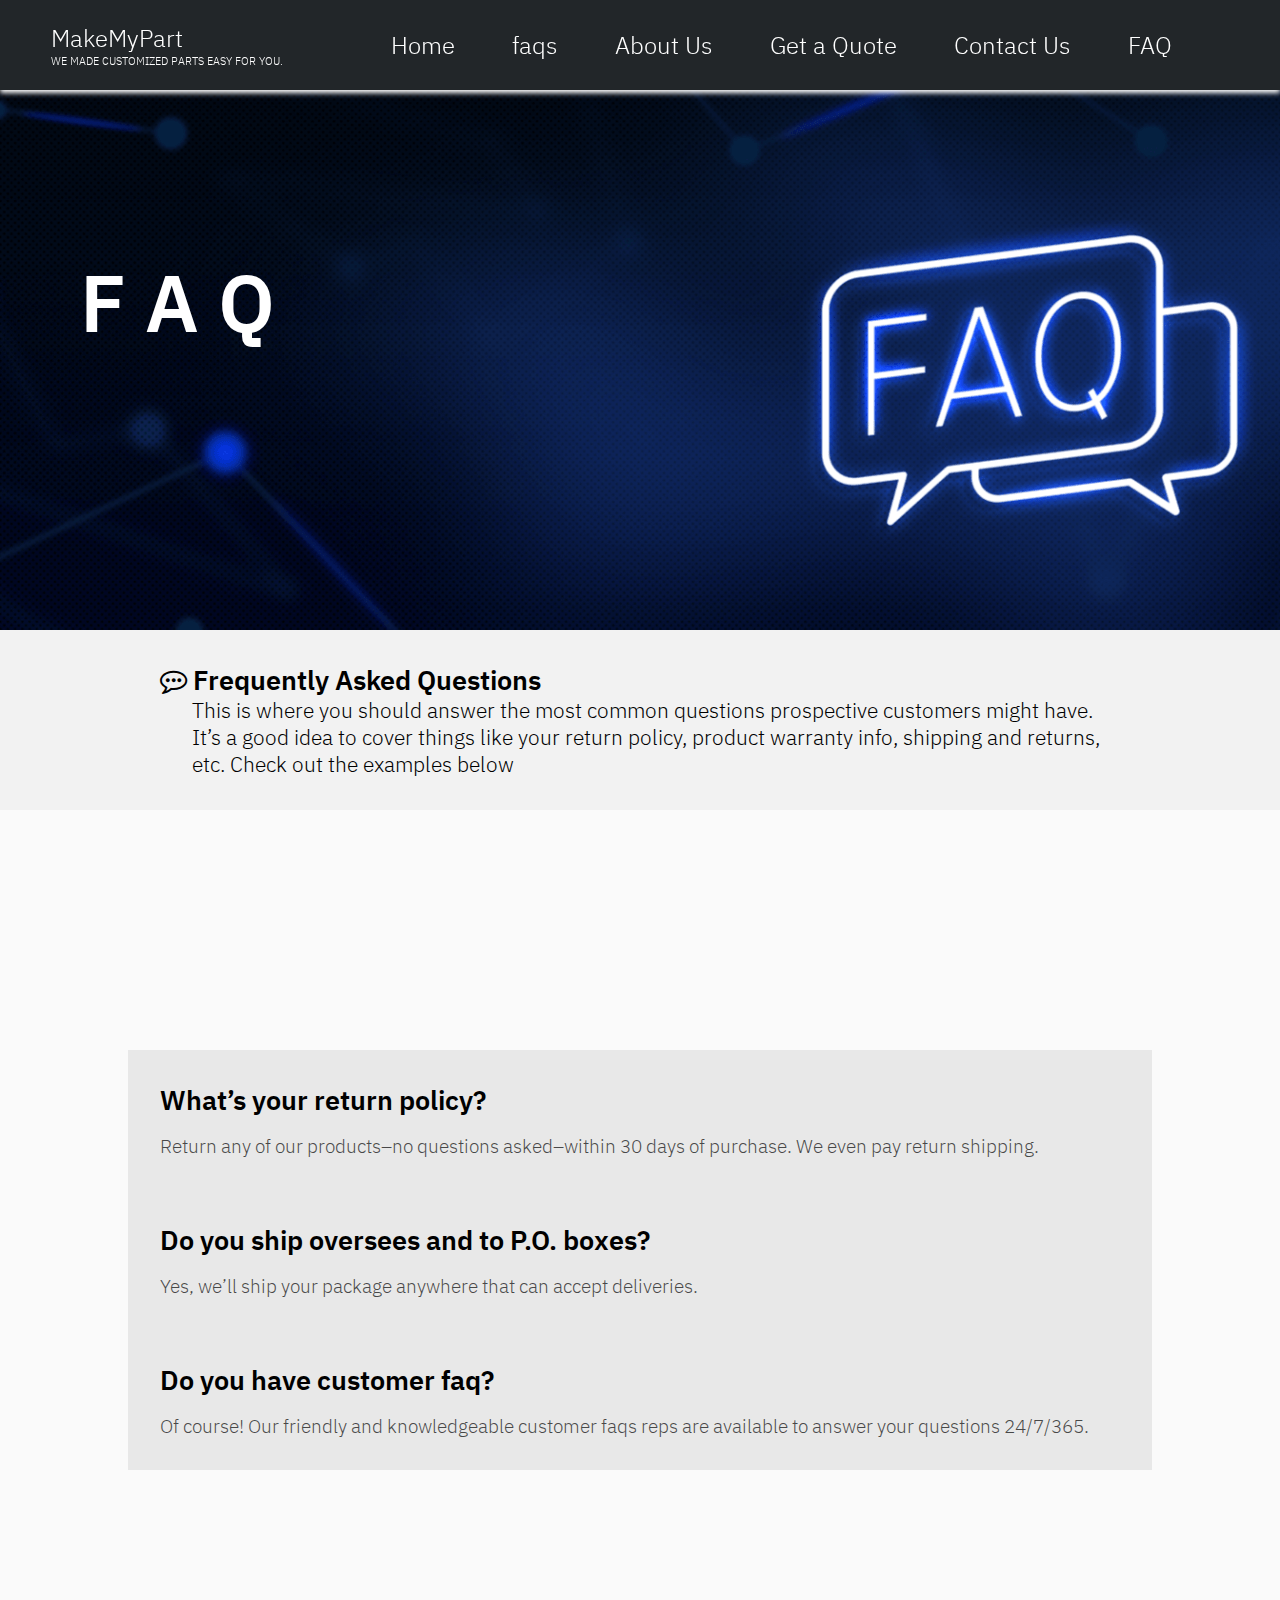
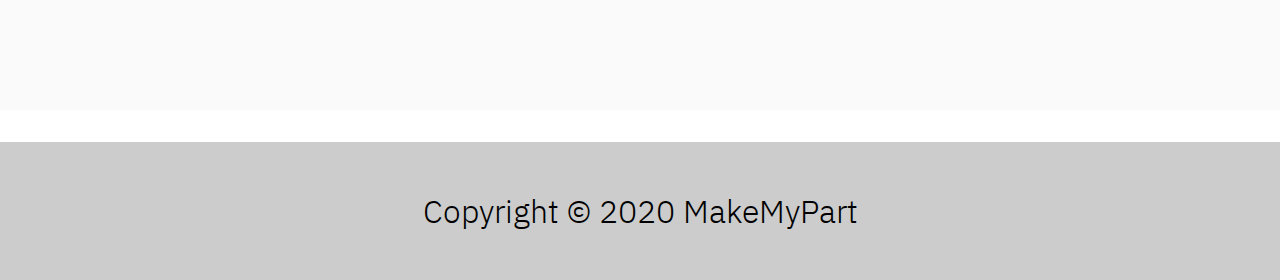
==== faq/index.html @ b11353af "renamed faq.html to index.html" ====
<!DOCTYPE html>
<html lang="en">
<head>
    <meta charset="UTF-8">
    <meta name="viewport" content="width=device-width, initial-scale=1.0">
    <title>FAQ</title>
    <link rel="stylesheet" href="./faq.css">
    <link rel="stylesheet" href="https://cdnjs.cloudflare.com/ajax/libs/font-awesome/4.7.0/css/font-awesome.min.css">
</head>
<body>
    <!-- navbar -->
    <nav class="navbarDesktop">
        <div class="navLogo">
            <div class="navLogoTitle">MakeMyPart</div>
            <div class="navLogoDesc">WE MADE CUSTOMIZED PARTS EASY FOR YOU.</div>
        </div>
        <div class="navSection">
            <a href="../#home">Home</a>
            <a href="../#faqs">faqs</a>
            <a href="../#aboutUs">About Us</a>
            <a href="../#quote">Get a Quote</a>
            <a href="../#contactUs">Contact Us</a>
            <a href="../faq/">FAQ</a>
        </div>
    </nav>

    <!-- faqs -->
    <section class="faqHome">
        <div class="faqTitle">F A Q</div>
    </section>

    <Section class="faqInfo">
        <div class="faqCard">
            <div class="faqNo"><i class="fa fa-commenting-o" aria-hidden="true"></i> Frequently Asked Questions</div>
            <div class="faqQuote">This is where you should answer the most common questions prospective customers might have. It’s a good idea to cover things like your return policy, product warranty info, shipping and returns, etc. Check out the examples below</div>
        </div>
    </Section>

    <section class="faqAbout">
        <div>
            <div class="faqMore">
                <div class="faqName">What’s your return policy?</div>
                <div class="faqDesc">Return any of our products–no questions asked–within 30 days of purchase. We even pay return shipping.</div>
            </div>
            <div class="faqMore">
                <div class="faqName">Do you ship oversees and to P.O. boxes?</div>
                <div class="faqDesc">Yes, we’ll ship your package anywhere that can accept deliveries.</div>
            </div>
            <div class="faqMore">
                <div class="faqName">Do you have customer faq?</div>
                <div class="faqDesc">Of course! Our friendly and knowledgeable customer faqs reps are available to answer your questions 24/7/365.</div>
            </div>
        </div>
    </section>

    <footer>
        <div class="footerTitle">
            Copyright © 2020 MakeMyPart
        </div>
    </footer>
</body>
</html>
---- faq/faq.css ----
/* IBM Fonts */
@font-face {
    font-family: ibmplexsans-light;
    src: url(../assets/fonts/ibmplexsans-light.woff2);
}
@font-face {
    font-family: ibmplexsans-regularitalic;
    src: url(../assets/fonts/ibmplexsans-regularitalic.woff2);
}
@font-face {
    font-family: ibmplexsans-semibold;
    src: url(../assets/fonts/ibmplexsans-semibold.woff2);
}
*{
    margin: 0;
    padding: 0;
    font-family: ibmplexsans-light;
}

/* Navbar */

.navbarMobile{
    display: none;
}
/* Navbar */
nav{
    display: flex;
    flex-direction: row;
    justify-content: space-evenly;
    font-size: 1.5rem;
    background-color: #222629;
    color: white;
    position: sticky;
    top: 0;
    z-index: 2;
    box-shadow: 0px 3px 5px white;
    height: 10vh;
}
.navLogo{
    display: flex;
    flex-direction: column;
    justify-content: center;
}
.navLogoDesc{
    font-size: 0.7rem;
}
.navSection{
    display: flex;
    flex-direction: row;
    justify-content: space-evenly;
    width: 70%;
}
.navSection>a{
    display: flex;
    flex-direction: column;
    justify-content: center;
    color: white;
    text-decoration: none;
}

/* Section One */
.faqHome{
    height: 60vh;
    background-image: url('./FAQ.png');
    background-position: center;
    background-repeat: no-repeat;
}
.faqTitle{
    padding: 10rem 0 0 5rem;
    font-size: 5rem;
    color: white;
    font-family: ibmplexsans-semibold;
}

.faqInfo{
    height: auto;
    display: flex;
    flex-direction: column;
    justify-content: space-evenly;
    width: 80%;
    padding-left: 10%;
    padding-right: 10%;
    background-color: rgba(0,0,0,0.05);
}
.faqCard{
    display: flex;
    flex-direction: column;
    padding: 2rem;
}
.faqNo{
    font-size: 1.7rem;
    font-family: ibmplexsans-semibold;
}
.faqQuote{
    font-size: 1.3rem;
    padding-left: 2rem;
}

/* Section Three */
.faqAbout{
    min-height: 100vh;
    display: flex;
    flex-direction: column;
    justify-content: space-evenly;
    width: 80%;
    padding-left: 10%;
    padding-right: 10%;
    background-color: rgba(0,0,0,0.02);
}
.faqAboutCard{
    display: flex;
    flex-direction: row;
    justify-content: space-evenly;
    padding: 2rem;
}
.faqMore{
    display: flex;
    flex-direction: column;
    justify-content: flex-start;
    padding: 2rem;
    background-color: rgba(0,0,0,0.07);
}
.faqName{
    font-size: 1.7rem;
    font-family: ibmplexsans-semibold;
    color: black;
}
.faqDesc{
    font-size: 1.2rem;
    color: rgba(0,0,0,0.7);
    padding-top: 1rem;
}
.faqAboutImg{
    text-align: center;
}
.faqAboutImg>img{
    width: 100%;
}
.faqButton{
    padding: 1rem;
    background-color: rgba(0,0,0,0.7);
    width: fit-content;
    margin-top: 1rem;
}
.faqButton>a{
    text-decoration: none;
    color: rgba(255,255,255,1);
    font-size: 1.3rem;
}

/* Footer */
footer{
    margin-top: 2rem;
    background-color: rgba(0,0,0,0.2);
}
.footerTitle{
    color: black;
    font-family: ibmplexsans-light;
    font-size: 2rem;
    text-align: center;
    padding: 3rem 0 3rem 0;
}


@media screen and (max-device-width:500px), screen and (max-width:500px){
    .navbarDesktop{
        display: none;
    }
    .animatable{
        display: none;
    }

    /* Secction One */
    .faqHome{
        background-size: 200%;
        background-position: -20rem;
    }
    .faqTitle{
        padding: 18rem 0 0 1rem;
        font-size: 3rem;
    }

    /* Section Two */
    .faqInfo{
        width: 90%;
        padding: 0 5% 0 5%;
    }
    .faqNo{
        font-size: 1.4rem;
    }
    .faqQuote{
        font-size: 1.2rem;
    }
    .faqCard{
        padding: 1rem;
    }

    /* Secction Three */
    .faqAbout{
        width: 90%;
        padding: 0 5% 0 5%;
    }
    .faqAboutCard{
        flex-direction: column;
        padding: 1rem;
    }
    .faqName{
        font-size: 1.5rem;
        padding: 0rem;
    }
    .faqDesc{
        font-size: 1.2rem;
    }
    .faqButton{
        padding: 0.5rem;
    }

    /* Footer */
    .footerTitle{
        font-size: 1.3rem;
        padding: 2rem 0 2rem 0;
    }
}


@media screen and (max-device-width:350px), screen and (max-width:350px){
    .navbarDesktop{
        display: none;
    }
    .animatable{
        display: none;
    }

    /* Secction One */
    .faqHome{
        background-size: 230%;
        background-position: -22rem;
    }
    .faqTitle {
        padding: 18rem 0 0 1rem;
        font-size: 2.5rem;
    }

    /* Section Two */
    .faqInfo{
        width: 90%;
        padding: 0 5% 0 5%;
    }
    .faqNo{
        font-size: 1.2rem;
    }
    .faqQuote{
        font-size: 1rem;
    }
    .faqCard{
        padding: 1rem;
    }

    /* Secction Three */
    .faqAbout{
        width: 100%;
        padding: 0 0% 0 0%;
    }
    .faqAboutCard{
        flex-direction: column;
        padding: 1rem;
    }
    .faqName{
        font-size: 1.5rem;
        padding: 0rem;
    }
    .faqDesc{
        font-size: 1.1rem;
    }
    .faqButton{
        padding: 0.5rem;
    }
    .faqMore{
        padding: 1rem;
    }

    /* Footer */
    .footerTitle{
        font-size: 1.3rem;
        padding: 2rem 0 2rem 0;
    }
}
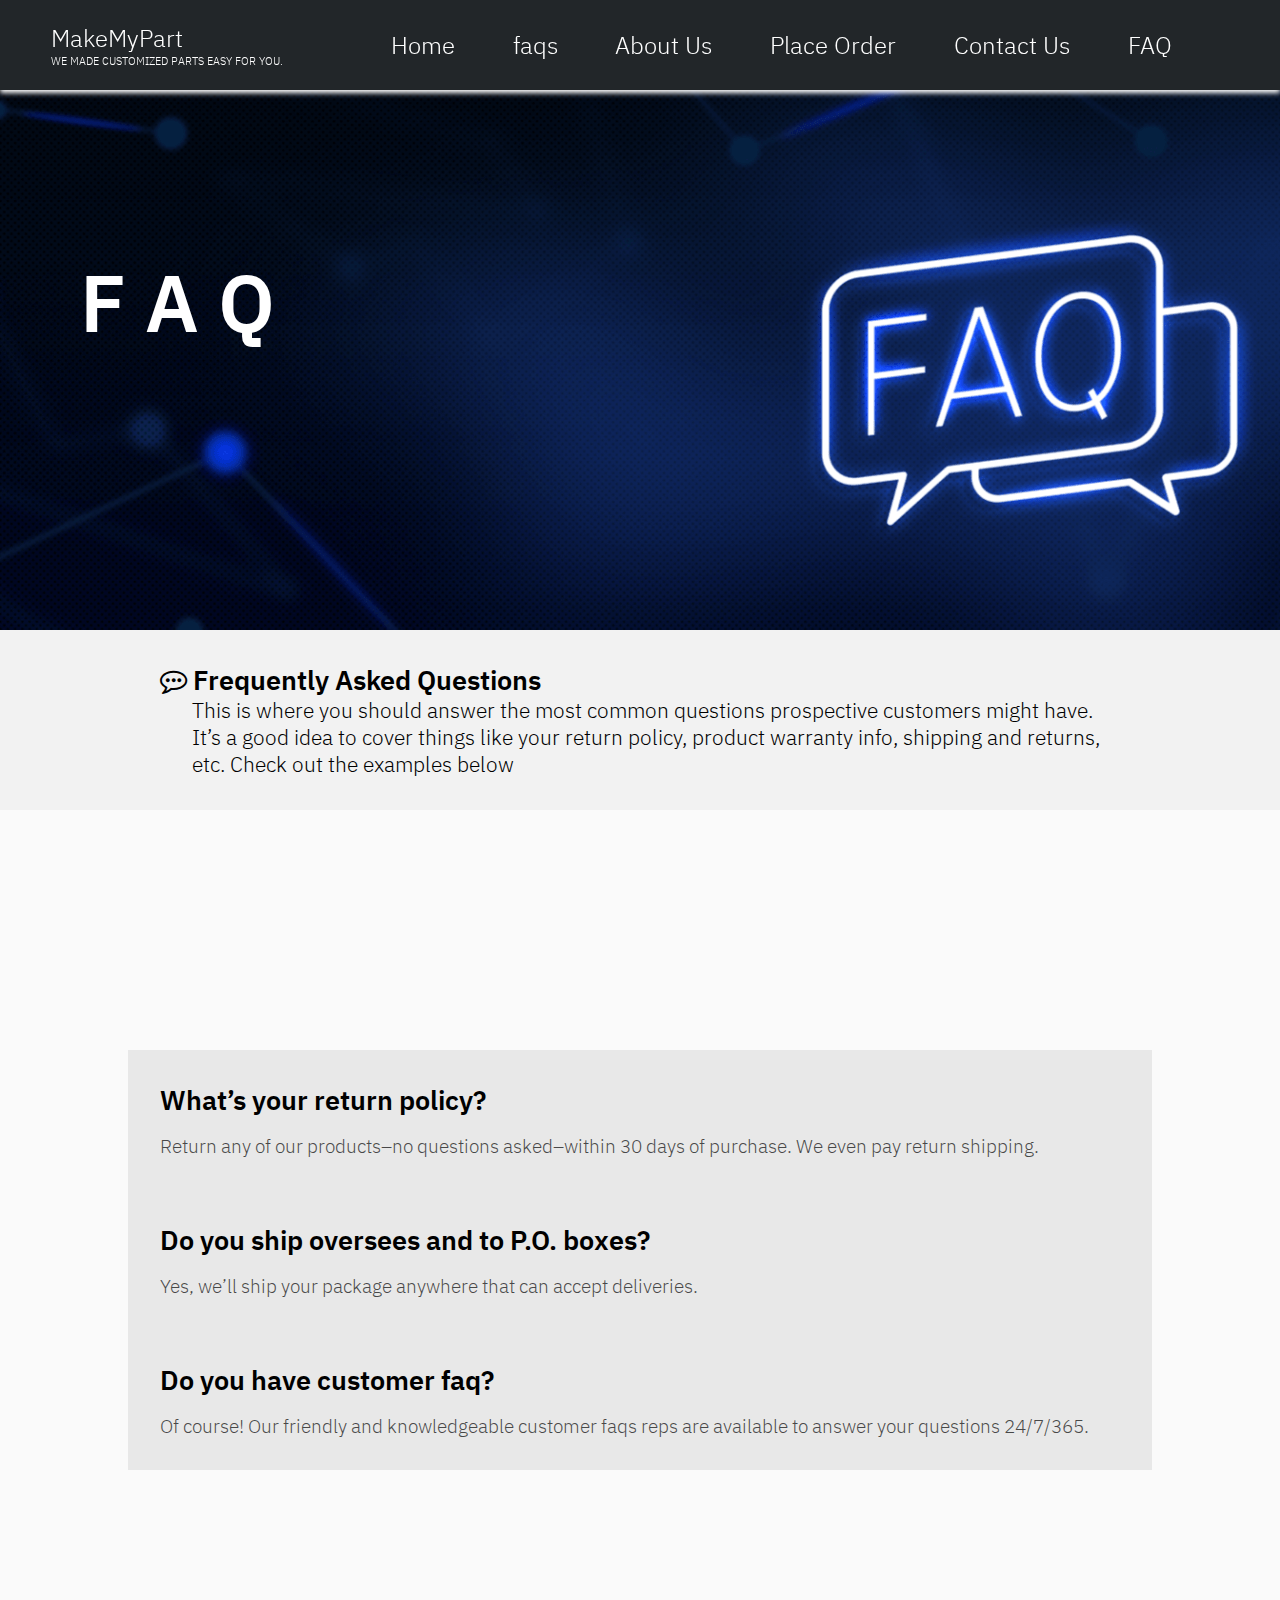
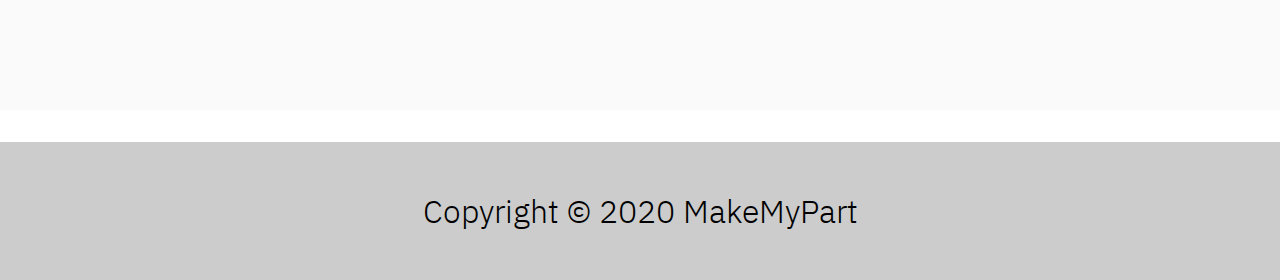
==== commit e78ee4a0: "placeOrderFormAdded" ====
--- a/faq/index.html
+++ b/faq/index.html
@@ -6,6 +6,8 @@
     <title>FAQ</title>
     <link rel="stylesheet" href="./faq.css">
     <link rel="stylesheet" href="https://cdnjs.cloudflare.com/ajax/libs/font-awesome/4.7.0/css/font-awesome.min.css">
+    <link rel="stylesheet" href="../common/navbarMobile/style.css">
+    <script src="../common/jquery/common.js"></script>
 </head>
 <body>
     <!-- navbar -->
@@ -18,11 +20,14 @@
             <a href="../#home">Home</a>
             <a href="../#faqs">faqs</a>
             <a href="../#aboutUs">About Us</a>
-            <a href="../#quote">Get a Quote</a>
+            <a href="../order/index.php">Place Order</a>
             <a href="../#contactUs">Contact Us</a>
-            <a href="../faq/">FAQ</a>
+            <a href="../faq/index.html">FAQ</a>
         </div>
     </nav>
+
+    <!-- Navbar Mobile -->
+    <div w3-include-html="../common/navbarMobile/index.html" class="navigation"></div>
 
     <!-- faqs -->
     <section class="faqHome">
@@ -58,5 +63,10 @@
             Copyright © 2020 MakeMyPart
         </div>
     </footer>
+    <script src="../common/navbarMobile/script.js"></script>
+    <script>
+        includeNav();
+        includeHTML();
+      </script>
 </body>
 </html>--- a/faq/faq.css
+++ b/faq/faq.css
@@ -19,7 +19,7 @@
 
 /* Navbar */
 
-.navbarMobile{
+.navigation{
     display: none;
 }
 /* Navbar */
@@ -169,11 +169,20 @@
     .animatable{
         display: none;
     }
+    .navigation{
+        display: initial;
+    }
+    .navigation>div{
+        z-index: 200;
+        position: sticky;
+        top: 0;
+    }
 
     /* Secction One */
     .faqHome{
         background-size: 200%;
         background-position: -20rem;
+        height: auto;
     }
     .faqTitle{
         padding: 18rem 0 0 1rem;
@@ -230,11 +239,20 @@
     .animatable{
         display: none;
     }
+    .navigation{
+        display: initial;
+    }
+    .navigation>div{
+        z-index: 200;
+        position: sticky;
+        top: 0;
+    }
 
     /* Secction One */
     .faqHome{
         background-size: 230%;
         background-position: -22rem;
+        height: auto;
     }
     .faqTitle {
         padding: 18rem 0 0 1rem;
--- a/common/navbarMobile/style.css
+++ b/common/navbarMobile/style.css
@@ -0,0 +1,58 @@
+
+.topnav {
+  background-color: #333;
+}
+.active{
+  display: none;
+}
+.topnav a {
+  float: left;
+  display: block;
+  color: #f2f2f2;
+  text-align: center;
+  padding: 14px 16px;
+  text-decoration: none;
+  font-size: 17px;
+}
+
+.topnav a:hover {
+  background-color: #ffffff;
+  color: black;
+}
+
+.topnav a.active {
+  background-color: #ffffff;
+  display: none;
+  color: black;
+}
+.topnav .icon {
+  display: none;
+  border: 2px solid black;
+  background-color: white;
+  color: black;
+}
+
+@media screen and (max-width: 600px) {
+  .topnav a:not(:first-child) {display: none;}
+  .topnav a.icon {
+    float: right;
+    display: block;
+  }
+}
+
+@media screen and (max-width: 600px) {
+  .topnav.responsive {
+    position: sticky;
+    top: 0;
+  }
+  .topnav.responsive .icon {
+    position: absolute;
+    right: 0;
+    top: 0;
+  }
+  .topnav.responsive a {
+    float: none;
+    display: block;
+    text-align: left;
+  }
+}